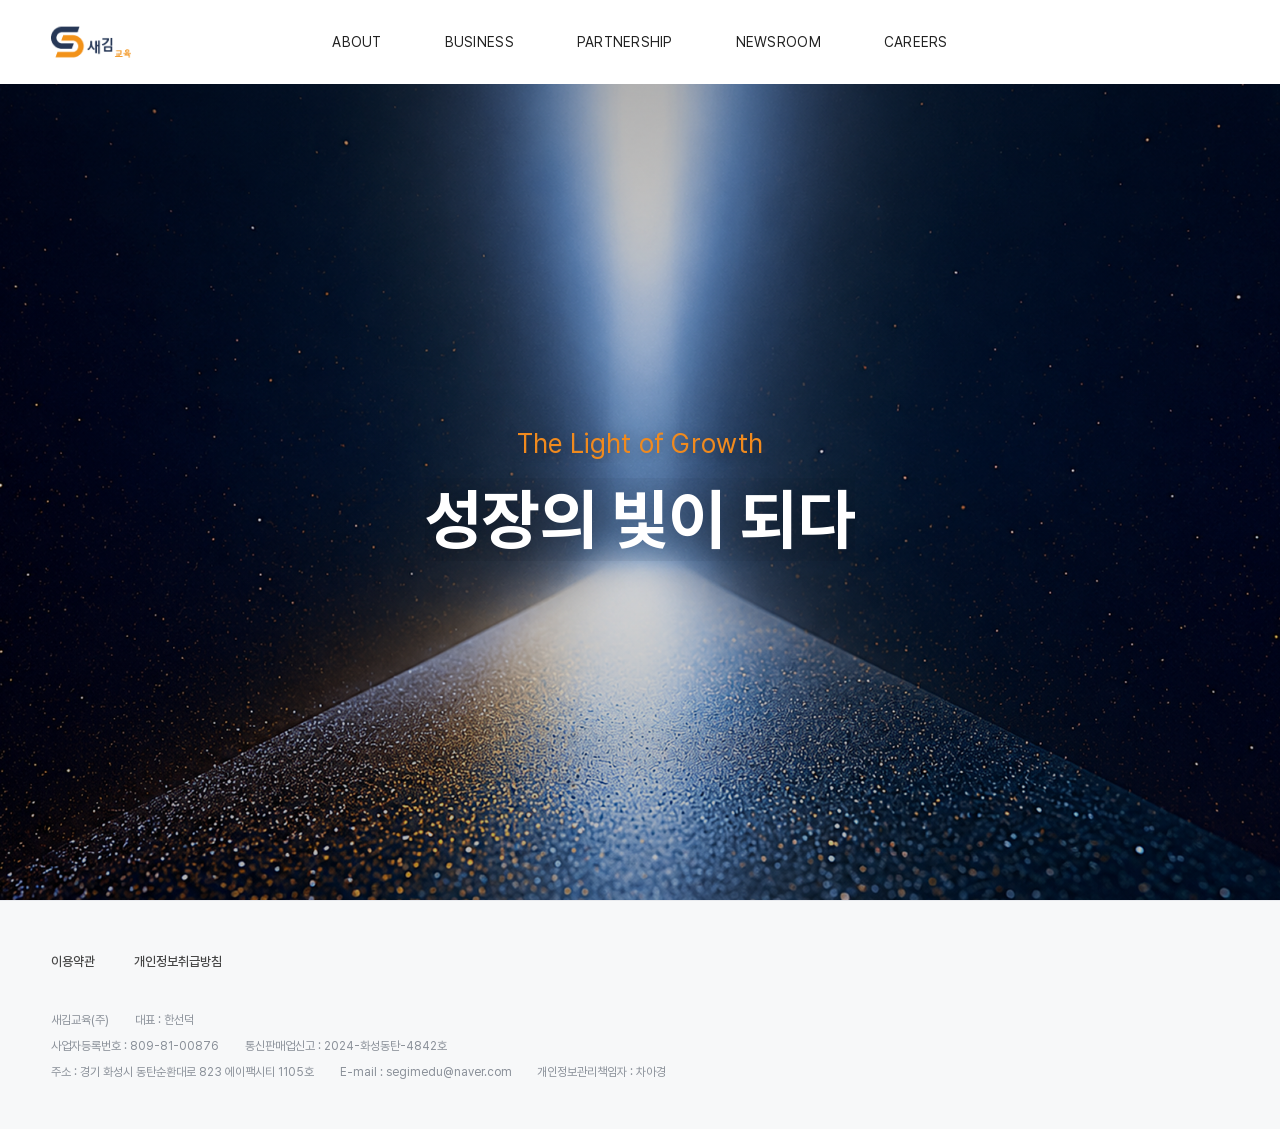
==== index.html @ 3005b9c8 "Add files via upload" ====
<!DOCTYPE html>
<html lang="ko">
<head>
  <meta charset="UTF-8">
  <meta name="viewport" content="width=device-width, initial-scale=1.0, viewport-fit=cover">
  <title>새김교육(주) | 성장의 빛이 되다</title>
  <meta name="description" content="새김교육(주) 공식 홈페이지 - 성장의 빛이 되다">
  <link rel="stylesheet" href="/resource/css/index.css">
</head>
<body>

  <!-- ============================================================
       공통 GNB ( 공용)
       ============================================================ -->
  <header class="gnb" id="gnb">
    <div class="gnb-inner">

      <!-- 로고 -->
      <a class="gnb-logo" href="/">
        <img src="/resource/imgs/logo.png" alt="새김교육">
      </a>

      <!-- 모바일 햄버거 버튼 -->
      <button type="button" class="menu-btn" id="menuBtn" aria-label="전체메뉴 열기" aria-expanded="false" aria-controls="gnbMenu">
        <span class="menu-btn-bar"></span>
        <span class="menu-btn-bar"></span>
        <span class="menu-btn-bar"></span>
      </button>

      <!-- 메뉴 (PC: 가운데 정렬 / 모바일: 슬라이드 패널) -->
      <nav class="gnb-menu" id="gnbMenu" aria-label="주메뉴">
        <ul class="menu-list">

          <li class="menu-item has-sub">
            <a class="menu-link" href="/about">About</a>
            <!-- 모바일 아코디언 전용 버튼 (PC에서는 숨김) -->
            <button type="button" class="sub-btn" aria-label="About 하위메뉴 열기" aria-expanded="false"></button>
            <ul class="sub-list">
              <li><a href="/about#intro">회사소개</a></li>
              <li><a href="/about#history">연혁</a></li>
            </ul>
          </li>

          <li class="menu-item">
            <a class="menu-link" href="/business">Business</a>
          </li>

          <li class="menu-item">
            <a class="menu-link" href="/partnership">Partnership</a>
          </li>

          <li class="menu-item">
            <a class="menu-link" href="/newsroom">Newsroom</a>
          </li>

          <li class="menu-item has-sub">
            <a class="menu-link" href="/career">Careers</a>
            <button type="button" class="sub-btn" aria-label="Careers 하위메뉴 열기" aria-expanded="false"></button>
            <ul class="sub-list">
              <li><a href="/career">인재상</a></li>
              <li><a href="/career2">채용 안내</a></li>
              <li><a href="/career3">채용공고</a></li>
            </ul>
          </li>

        </ul>
      </nav>

    </div>
  </header>
  <!-- // 공통 GNB -->

  <!-- 모바일 메뉴 열렸을 때 뒤 배경 딤 -->
  <div class="menu-dim" id="menuDim"></div>

  <!-- 본문 영역 -->
  <div class="page" id="page">
    <main>

      <!-- 히어로 : 한 화면을 가득 채우는 섹션 -->
      <section class="hero">
        <div class="hero-copy">
          <!-- 줄 단위 마스크 : .hero-line이 클립, 안쪽 텍스트가 아래에서 솟아오름 -->
          <div class="hero-line">
            <p class="hero-sub">The Light of Growth</p>
          </div>
          <div class="hero-line">
            <h1 class="hero-title txt-sheen">성장의 빛이 되다</h1>
          </div>
        </div>
      </section>

    </main>
  </div>
  <!-- // 본문 영역 -->

  <!-- ============================================================
       공통 푸터 (모든 페이지 공용)
       ============================================================ -->
  <footer class="footer" id="footer">
    <div class="footer-inner">

      <!-- 약관 링크 -->
      <ul class="footer-link">
        <li><a href="#">이용약관</a></li>
        <li><a href="#">개인정보취급방침</a></li>
      </ul>

      <!-- 사업자 정보 -->
      <div class="footer-info">
        <p>
          <span>새김교육(주)</span>
          <span>대표 : 한선덕</span>
        </p>
        <p>
          <span>사업자등록번호 : 809-81-00876</span>
          <span>통신판매업신고 : 2024-화성동탄-4842호</span>
        </p>
        <p>
          <span>주소 : 경기 화성시 동탄순환대로 823 에이팩시티 1105호</span>
          <span>E-mail : segimedu@naver.com</span>
          <span>개인정보관리책임자 : 차아경</span>
        </p>
      </div>

    </div>
  </footer>
  <!-- // 공통 푸터 -->

  <script src="/resource/js/common.js"></script>
</body>
</html>
---- resource/css/index.css ----
@charset "utf-8";

/* ============================================================
   [웹폰트] Pretendard — 로컬 호스팅 (resource/fonts)
   swap : 폰트 로드 전에는 대체 폰트로 먼저 보여줌
   ============================================================ */
@font-face {
    font-family: 'Pretendard';
    font-weight: 400;
    font-style: normal;
    font-display: swap;
    src: url('../fonts/Pretendard-Regular.woff2') format('woff2');
}

@font-face {
    font-family: 'Pretendard';
    font-weight: 500;
    font-style: normal;
    font-display: swap;
    src: url('../fonts/Pretendard-Medium.woff2') format('woff2');
}

/* 600~800 요청은 이 Bold(700)로 매칭됨 */
@font-face {
    font-family: 'Pretendard';
    font-weight: 700;
    font-style: normal;
    font-display: swap;
    src: url('../fonts/Pretendard-Bold.woff2') format('woff2');
}


/* ============================================================
   [기본 설정]
   ============================================================ */
:root {
    --point: #f08a1e;
    --navy: #22355c;
    --text: #222222;
    --text-sub: #8a9099;
    --line: #e8eaee;
    --gnb-h: 84px;
    /* 헤더 하단 2depth 서브 바 높이 */
    --subbar-h: 58px;
}

* {
    margin: 0;
    padding: 0;
    box-sizing: border-box;
}

html {
    -webkit-text-size-adjust: 100%;
}

body {
    font-family: 'Pretendard', 'Apple SD Gothic Neo', 'Malgun Gothic', 'Noto Sans KR', sans-serif;
    color: var(--text);
    background: #fff;
    line-height: 1.5;
    word-break: keep-all;
    overflow-x: hidden;
}

img {
    display: block;
    max-width: 100%;
    height: auto;
}

ul,
ol {
    list-style: none;
}

a {
    color: inherit;
    text-decoration: none;
}

button {
    font: inherit;
    color: inherit;
    background: none;
    border: 0;
    cursor: pointer;
}

body.menu-open {
    overflow: hidden;
}


/* ============================================================
   [공통 GNB]
   ============================================================ */
.gnb {
    position: fixed;
    top: 0;
    left: 0;
    z-index: 100;
    width: 100%;
    height: var(--gnb-h);
    background: #fff;
    transition: box-shadow .3s ease;
}

.gnb.is-scrolled {
    box-shadow: 0 2px 12px rgba(0, 0, 0, .06);
}

.gnb-inner {
    position: relative;
    display: flex;
    align-items: center;
    justify-content: center;
    width: 100%;
    max-width: 1920px;
    height: 100%;
    margin: 0 auto;
    padding: 0 clamp(20px, 4vw, 60px);
}

/* 로고 : 왼쪽 고정 */
.gnb-logo {
    position: absolute;
    left: clamp(20px, 4vw, 60px);
    top: 50%;
    transform: translateY(-50%);
    display: block;
}

.gnb-logo img {
    width: auto;
    height: clamp(24px, 2.4vw, 34px);
}

/* 메뉴 리스트 : 항목이 헤더 높이를 꽉 채워야 2depth가 헤더 바로 아래(top:100%)에 붙음
   (nav → ul → li 로 height:100%가 이어져야 하므로 nav에도 높이 지정) */
.gnb-menu {
    height: 100%;
}

.menu-list {
    display: flex;
    align-items: center;
    height: 100%;
    gap: clamp(28px, 4.6vw, 84px);
}

.menu-item {
    position: relative;
    display: flex;
    align-items: center;
    height: 100%;
}

.menu-link {
    position: relative;
    display: block;
    padding: 8px 2px;
    font-size: clamp(14px, 1.05vw, 17px);
    font-weight: 400;
    letter-spacing: .02em;
    text-transform: uppercase;
    color: var(--text);
    white-space: nowrap;
    transition: color .2s ease;
}

/* 1depth 활성 밑줄 : 글자 폭만큼 짧게, 가운데서 펼쳐짐 */
.menu-link::after {
    content: '';
    position: absolute;
    left: 0;
    right: 0;
    bottom: 0;
    height: 2px;
    background: var(--point);
    opacity: 0;
    transform: scaleX(.4);
    transition: transform .28s ease-out, opacity .28s ease-out;
}

/* 현재 페이지는 호버 없이도 상시 표시 */
.menu-link.on {
    color: var(--point);
}

.menu-link.on::after {
    opacity: 1;
    transform: scaleX(1);
}

/* 호버 표시는 마우스 기기에서만 */
@media (hover: hover) and (pointer: fine) {

    .menu-item:hover>.menu-link,
    .menu-item.is-open>.menu-link {
        color: var(--point);
    }

    .menu-item:hover>.menu-link::after,
    .menu-item.is-open>.menu-link::after {
        opacity: 1;
        transform: scaleX(1);
    }
}


/* ---- 2depth : 헤더 하단 전체 폭 서브 바 ---- */
/* 바 배경 : 헤더 아래로 펼쳐지는 흰 판. 페이지 콘텐츠를 밀지 않고 위에 겹침 */
.gnb::after {
    content: '';
    position: absolute;
    top: 100%;
    left: 0;
    width: 100%;
    height: 0;
    background: #fff;
    border-bottom: 1px solid var(--line);
    opacity: 0;
    /* 닫힘 상태에선 아래 콘텐츠 클릭을 막지 않음 */
    pointer-events: none;
    transition: height .32s ease-out, opacity .32s ease-out;
}

.gnb.sub-open::after {
    height: var(--subbar-h);
    opacity: 1;
    /* 열렸을 땐 헤더와 한 덩어리로 묶이는 호버 영역 */
    pointer-events: auto;
}

/* 2depth 항목 : 부모 1depth의 x좌표에서 시작해 가로로 나열 */
.sub-list {
    position: absolute;
    top: 100%;
    left: 0;
    /* .gnb::after 배경보다 위 */
    z-index: 1;
    display: flex;
    align-items: center;
    height: var(--subbar-h);
    gap: clamp(20px, 2.4vw, 44px);
    white-space: nowrap;
    opacity: 0;
    visibility: hidden;
    transform: translateY(-6px);
    transition: opacity .28s ease-out, transform .28s ease-out, visibility .28s;
}

.menu-item.is-open>.sub-list {
    opacity: 1;
    visibility: visible;
    transform: none;
}

.sub-list a {
    display: block;
    font-size: clamp(14px, 1vw, 16px);
    color: var(--navy);
    white-space: nowrap;
    transition: color .2s ease;
}

.sub-list a:hover {
    color: var(--point);
}

/* 모바일 전용 버튼 (PC 숨김) */
.menu-btn,
.sub-btn {
    display: none;
}


/* ============================================================
   [히어로] — 한 화면을 가득 채우는 섹션 1개
   ============================================================ */

.page {
    padding-top: var(--gnb-h);
}

/* 쌓임 순서 : 배경 이미지 → 오버레이(z-index 1) → 텍스트(z-index 2) */
.hero {
    position: relative;
    /* 오버레이·텍스트의 기준 */
    display: flex;
    align-items: center;
    justify-content: center;
    width: 100%;
    height: calc(var(--app-h, 100vh) - var(--gnb-h));
    height: calc(100dvh - var(--gnb-h));
    padding: 0 20px;
    overflow: hidden;
    background: #07090f url('../imgs/main.png') no-repeat center center / cover;
}

/* 다크 오버레이 : 배경 위, 텍스트 아래 / 클릭 통과 */
.hero::before {
    content: '';
    position: absolute;
    inset: 0;
    z-index: 1;
    pointer-events: none;
    background: linear-gradient(180deg, rgba(0, 0, 0, .30) 0%, rgba(0, 0, 0, .12) 45%, rgba(0, 0, 0, .28) 100%);
}


@media (hover: hover) and (pointer: fine) {
    .hero-glow {
        position: absolute;
        top: 0;
        left: 0;
        z-index: 1;
        width: 500px;
        height: 500px;
        margin: -250px 0 0 -250px;
        pointer-events: none;
        background: radial-gradient(circle,
                rgba(255, 220, 160, .20) 0%,
                rgba(255, 220, 160, .09) 35%,
                rgba(255, 220, 160, 0) 70%);
        mix-blend-mode: screen;
        opacity: 0;
        transition: opacity .45s ease;
        will-change: transform;
    }

    /* 히어로 진입 시 페이드 인 */
    .hero-glow.is-on {
        opacity: 1;
    }
}

/* 카피 : 오버레이 위 */
.hero-copy {
    position: relative;
    z-index: 2;
    text-align: center;
    /* 리빌 타이밍 (그라데이션 스윕 시작 시점 계산에 재사용) */
    --reveal-dur: 1.6s;
    --reveal-delay: 1.00s;
}

/* 줄 마스크 : 넘치는 부분을 잘라 텍스트가 아래에서 올라오게 함 */
.hero-line {
    overflow: hidden;
}

.hero-line+.hero-line {
    margin-top: clamp(8px, 1.2vw, 16px);
}

/* 로드 시 1회 리빌 : 마스크 아래(110%)에서 제자리로 */
@keyframes heroLineUp {
    from {
        opacity: 0;
        transform: translateY(110%);
    }

    to {
        opacity: 1;
        transform: translateY(0);
    }
}

.hero-sub,
.hero-title {
    animation: heroLineUp var(--reveal-dur) cubic-bezier(.22, 1, .36, 1) both;
}

/* 스태거 : 서브타이틀 먼저, 타이틀이 --reveal-delay 만큼 뒤 */
.hero-title {
    animation-delay: var(--reveal-delay);
}

.hero-sub {
    font-size: clamp(16px, 2.1vw, 34px);
    font-weight: 400;
    letter-spacing: .01em;
    color: var(--point);
    text-shadow: 0 2px 14px rgba(0, 0, 0, .35);
}

.hero-title {
    font-size: clamp(30px, 5.2vw, 74px);
    font-weight: 800;
    line-height: 1.25;
    letter-spacing: -.01em;
    color: #fff;
    /* 미지원 브라우저 폴백 : 흰색 단색 + 그림자 */
    text-shadow: 0 4px 24px rgba(0, 0, 0, .4);
}



@keyframes heroTitleSheen {

    0% {
        background-position: 100% 0;
    }

    55%,
    100% {
        background-position: 0% 0;
    }
}

@supports ((background-clip: text) or (-webkit-background-clip: text)) {
    .txt-sheen {
        background-image: linear-gradient(110deg, #fff 40%, var(--point) 50%, #fff 60%);
        background-repeat: no-repeat;
        background-size: 250% 100%;
        background-position: 100% 0;
        -webkit-background-clip: text;
        background-clip: text;
        color: transparent;
        -webkit-text-fill-color: transparent;
        text-shadow: none;
        filter: drop-shadow(0 4px 24px rgba(0, 0, 0, .4));
        animation:
            heroLineUp var(--reveal-dur) cubic-bezier(.22, 1, .36, 1) var(--reveal-delay, 0s) both,
            heroTitleSheen 4s ease-out calc(var(--reveal-delay, 0s) + var(--reveal-dur)) infinite;
    }
}

/* 모션 최소화 설정 : 리빌·스윕 없이 흰색 텍스트로 즉시 표시 */
@media (prefers-reduced-motion: reduce) {

    .hero-sub,
    .hero-title,
    .txt-sheen {
        animation: none;
    }

    .txt-sheen {
        background-image: none;
        color: #fff;
        -webkit-text-fill-color: #fff;
        text-shadow: 0 4px 24px rgba(0, 0, 0, .4);
        filter: none;
    }

    /* 마우스 글로우도 제거 (JS에서도 초기화하지 않음) */
    .hero-glow {
        display: none;
    }
}


/* ============================================================
   [Careers 서브 탭] — 인재상 / 채용 안내 / 채용공고 공용
   ============================================================ */
.ca-tab {
    position: relative;
    z-index: 3;
    width: 100%;
    background: #fff;
    border-bottom: 1px solid var(--line);
    --ca-tab-h: 52px;
}

.ca-tab-inner {
    display: flex;
    /* 레퍼런스처럼 우측 정렬 */
    justify-content: flex-end;
    gap: clamp(24px, 4vw, 76px);
    width: 100%;
    max-width: 1400px;
    height: var(--ca-tab-h);
    margin: 0 auto;
    padding: 0 clamp(20px, 4vw, 60px);
}

.ca-tab-link {
    position: relative;
    display: flex;
    align-items: center;
    font-size: clamp(13px, 1vw, 16px);
    color: #6b7280;
    white-space: nowrap;
    transition: color .2s ease;
}

/* 현재 페이지 : 주황 밑줄 */
.ca-tab-link.on {
    color: var(--point);
}

.ca-tab-link.on::after {
    content: '';
    position: absolute;
    left: 0;
    right: 0;
    bottom: 0;
    height: 2px;
    background: var(--point);
}

@media (hover: hover) and (pointer: fine) {
    .ca-tab-link:hover {
        color: var(--point);
    }
}

/* 좁으면 가로 스크롤로 3개 유지 */
@media (max-width: 640px) {
    .ca-tab-inner {
        justify-content: flex-start;
        gap: 28px;
        overflow-x: auto;
        -webkit-overflow-scrolling: touch;
        scrollbar-width: none;
    }

    .ca-tab-inner::-webkit-scrollbar {
        display: none;
    }
}


/* ============================================================
   [공통 푸터] — 히어로 아래 일반 문서 흐름 (스크롤하면 노출)
   ============================================================ */
.footer {
    width: 100%;
    padding: clamp(30px, 4vw, 48px) 0;
    background: #f7f8f9;
    border-top: 1px solid var(--line);
}

.footer-inner {
    width: 100%;
    max-width: 1400px;
    margin: 0 auto;
    padding: 0 clamp(20px, 4vw, 60px);
}

/* 약관 링크 */
.footer-link {
    display: flex;
    flex-wrap: wrap;
    gap: 10px clamp(20px, 3vw, 44px);
    margin-bottom: clamp(20px, 3vw, 40px);
}

.footer-link a {
    font-size: clamp(13px, 1vw, 15px);
    font-weight: 500;
    color: #444;
    transition: color .2s ease;
}

.footer-link a:hover {
    color: var(--point);
}

/* 사업자 정보 */
.footer-info p {
    display: flex;
    flex-wrap: wrap;
    gap: 4px clamp(14px, 2vw, 30px);
    margin-top: 8px;
    font-size: clamp(12px, .92vw, 15px);
    color: var(--text-sub);
}

.footer-info p:first-child {
    margin-top: 0;
}


/* ============================================================
   [스크롤 리빌] — 모든 페이지 공용
   .reveal 요소가 화면에 들어오면 common.js가 .is-in 부여 (1회)
   개별 지연은 인라인 --d 로 (예: style="--d:.12s")
   ============================================================ */
.js .reveal {
    opacity: 0;
    transform: translateY(20px);
    transition: opacity .6s ease-out, transform .6s ease-out;
    transition-delay: var(--d, 0s);
}

.js .reveal.is-in {
    opacity: 1;
    transform: none;
}

/* 모션 최소화 설정 : 애니메이션 없이 바로 보이게 */
@media (prefers-reduced-motion: reduce) {
    .js .reveal {
        opacity: 1;
        transform: none;
        transition: none;
    }
}


/* ============================================================
   [반응형] 1024px 이하
   ============================================================ */
@media (max-width: 1024px) {
    :root {
        --gnb-h: 60px;
    }

    /* 햄버거 버튼 */
    .menu-btn {
        position: absolute;
        right: clamp(16px, 4vw, 30px);
        top: 50%;
        transform: translateY(-50%);
        display: flex;
        flex-direction: column;
        justify-content: center;
        gap: 5px;
        width: 30px;
        height: 30px;
        z-index: 2;
    }

    .menu-btn-bar {
        display: block;
        width: 24px;
        height: 2px;
        background: var(--text);
        transition: transform .3s ease, opacity .2s ease;
    }

    /* 열림 상태 → X 아이콘 */
    body.menu-open .menu-btn-bar:nth-child(1) {
        transform: translateY(7px) rotate(45deg);
    }

    body.menu-open .menu-btn-bar:nth-child(2) {
        opacity: 0;
    }

    body.menu-open .menu-btn-bar:nth-child(3) {
        transform: translateY(-7px) rotate(-45deg);
    }

    /* 전체메뉴 패널 (오른쪽에서 슬라이드) */
    .gnb-menu {
        position: fixed;
        top: var(--gnb-h);
        right: 0;
        width: min(340px, 86vw);
        height: calc(100% - var(--gnb-h));
        padding: 10px 0 40px;
        background: #fff;
        overflow-y: auto;
        -webkit-overflow-scrolling: touch;
        transform: translateX(100%);
        transition: transform .35s ease;
    }

    body.menu-open .gnb-menu {
        transform: translateX(0);
    }

    /* 서브 바는 PC 전용 — 모바일은 아코디언 유지 */
    .gnb::after {
        display: none;
    }

    .menu-link::after {
        display: none;
    }

    .menu-list {
        display: block;
        height: auto;
    }

    .menu-item {
        display: block;
        height: auto;
        border-bottom: 1px solid var(--line);
    }

    .menu-link {
        padding: 18px clamp(20px, 5vw, 28px);
        font-size: 17px;
        font-weight: 600;
    }

    /* 하위메뉴 열기 버튼 (+ / − 모양) */
    .sub-btn {
        position: absolute;
        right: 0;
        top: 0;
        display: block;
        width: 58px;
        height: 58px;
    }

    .sub-btn::before,
    .sub-btn::after {
        content: '';
        position: absolute;
        left: 50%;
        top: 50%;
        width: 13px;
        height: 2px;
        margin: -1px 0 0 -6.5px;
        background: #666;
        transition: transform .3s ease;
    }

    .sub-btn::after {
        transform: rotate(90deg);
    }

    .menu-item.is-open .sub-btn::after {
        transform: rotate(0);
    }

    /* 아코디언 : PC 서브 바 스타일(가로 flex·고정 높이)을 되돌림 */
    .sub-list {
        position: static;
        display: block;
        height: auto;
        max-height: 0;
        gap: 0;
        padding: 0;
        background: #fafbfc;
        white-space: normal;
        opacity: 1;
        visibility: visible;
        overflow: hidden;
        transform: none;
        transition: max-height .35s ease, padding .35s ease;
    }

    .menu-item.is-open>.sub-list {
        max-height: 300px;
        padding: 8px 0;
        transform: none;
    }

    .sub-list a {
        padding: 11px clamp(20px, 5vw, 28px);
        font-size: 15px;
        text-align: left;
    }

    /* 배경 딤 */
    .menu-dim {
        position: fixed;
        inset: 0;
        z-index: 90;
        background: rgba(0, 0, 0, .35);
        opacity: 0;
        visibility: hidden;
        transition: opacity .3s ease, visibility .3s;
    }

    body.menu-open .menu-dim {
        opacity: 1;
        visibility: visible;
    }
}


/* ============================================================
   [반응형] 640px 이하 : 소형 폰 (아이폰 SE 375×667 대응)
   ============================================================ */
@media (max-width: 640px) {
    :root {
        --gnb-h: 56px;
    }

    .gnb-logo img {
        height: 22px;
    }

    .hero-sub {
        font-size: clamp(14px, 4.4vw, 20px);
    }

    .hero-title {
        font-size: clamp(26px, 8.6vw, 40px);
    }

    .footer-link {
        gap: 8px 24px;
        margin-bottom: 18px;
    }

    .footer-info p {
        gap: 2px 14px;
        line-height: 1.7;
    }
}

@media (max-height: 700px) {
    .hero-sub {
        font-size: min(clamp(14px, 2.4vh, 22px), 4.6vw);
    }

    .hero-title {
        font-size: min(clamp(24px, 5.6vh, 46px), 8.4vw);
    }
}

/* 320px 초소형 폰 */
@media (max-width: 360px) {
    .gnb-menu {
        width: 100%;
    }

    .footer-info p {
        flex-direction: column;
        gap: 3px;
    }
}
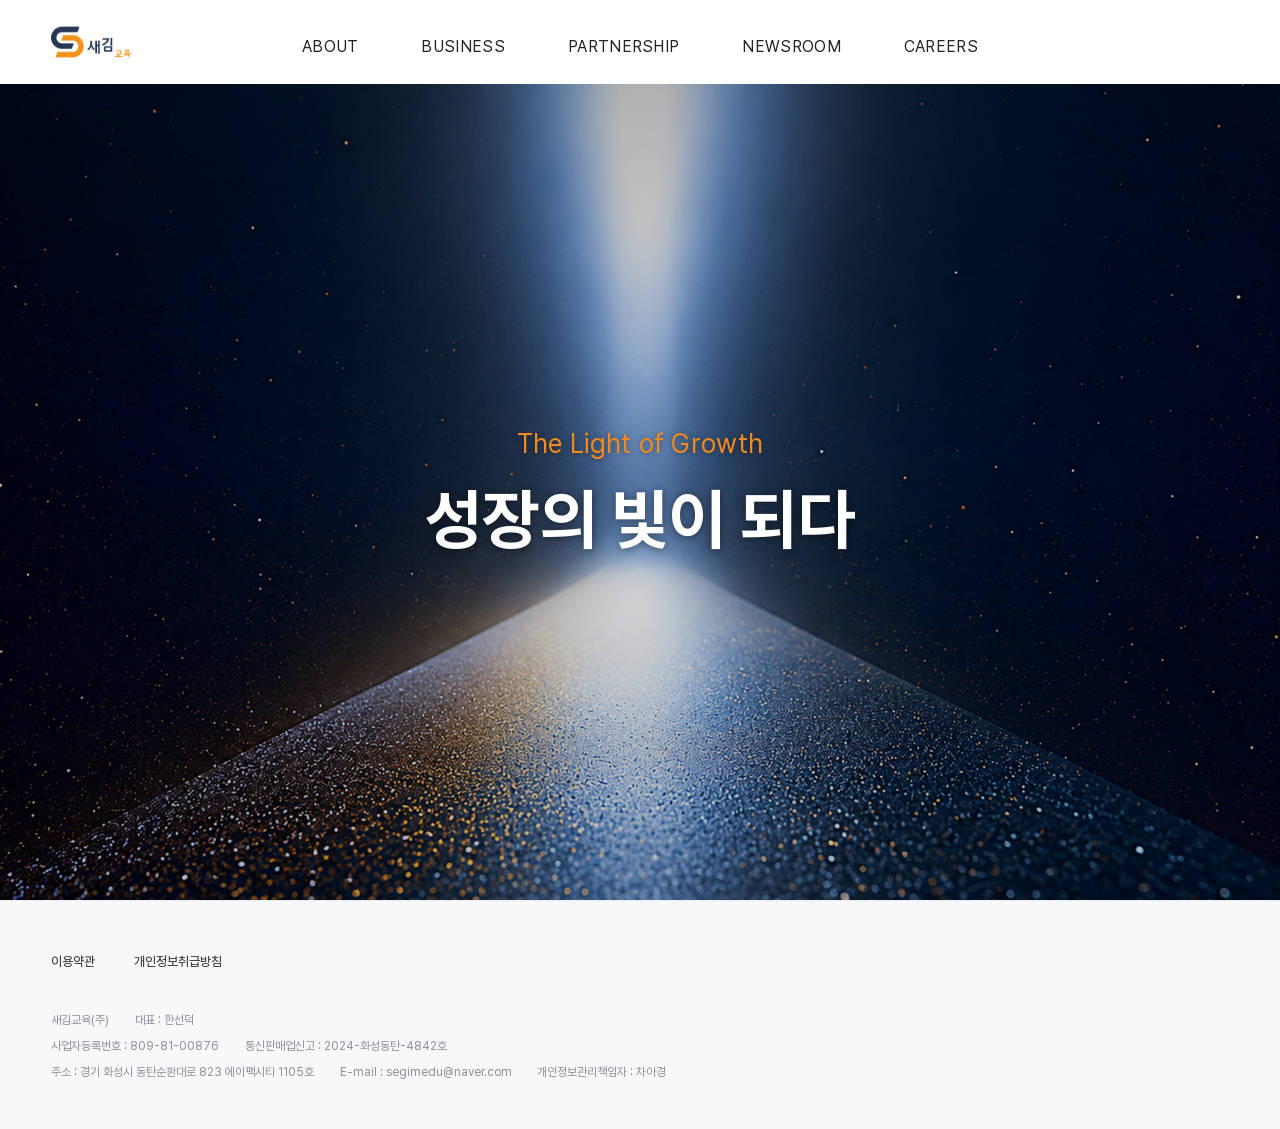
==== commit 3de75178: "Add files via upload" ====
--- a/index.html
+++ b/index.html
@@ -3,9 +3,56 @@
 <head>
   <meta charset="UTF-8">
   <meta name="viewport" content="width=device-width, initial-scale=1.0, viewport-fit=cover">
-  <title>새김교육(주) | 성장의 빛이 되다</title>
-  <meta name="description" content="새김교육(주) 공식 홈페이지 - 성장의 빛이 되다">
-  <link rel="stylesheet" href="/resource/css/index.css">
+
+  <!-- SEO -->
+  <title>새김교육 | 성장의 빛이 되다</title>
+  <meta name="description" content="새김교육은 파머스영어·고래영어와 함께 생각이 영어가 되는 교육을 만듭니다. 미래 교육의 표준을 만드는 영어교육 전문기업.">
+  <meta name="keywords" content="새김교육, 파머스영어, 고래영어, 아이비라이팅">
+  <meta name="author" content="새김교육(주)">
+  <meta name="robots" content="index, follow">
+  <link rel="canonical" href="https://segimedu.com/">
+
+  <!-- Open Graph -->
+  <meta property="og:type" content="website">
+  <meta property="og:site_name" content="새김교육">
+  <meta property="og:locale" content="ko_KR">
+  <meta property="og:title" content="새김교육 | 성장의 빛이 되다">
+  <meta property="og:description" content="생각이 영어가 되는 교육, 미래 교육의 표준을 만드는 새김교육.">
+  <meta property="og:url" content="https://segimedu.com/">
+  <meta property="og:image" content="https://segimedu.com/resource/imgs/og.png">
+  <meta property="og:image:width" content="1200">
+  <meta property="og:image:height" content="630">
+
+  <!-- Twitter -->
+  <meta name="twitter:card" content="summary_large_image">
+  <meta name="twitter:title" content="새김교육 | 성장의 빛이 되다">
+  <meta name="twitter:description" content="생각이 영어가 되는 교육, 미래 교육의 표준을 만드는 새김교육.">
+  <meta name="twitter:image" content="https://segimedu.com/resource/imgs/og.png">
+
+  <!-- Favicon -->
+  <link rel="icon" href="resource/imgs/favicon.png" type="image/png">
+  <link rel="apple-touch-icon" href="resource/imgs/favicon.png">
+
+  <!-- 구조화 데이터 : 회사 정보 -->
+  <script type="application/ld+json">
+  {
+    "@context": "https://schema.org",
+    "@type": "Organization",
+    "name": "새김교육(주)",
+    "url": "https://segimedu.com",
+    "logo": "https://segimedu.com/resource/imgs/logo.png",
+    "email": "segimedu@naver.com",
+    "address": {
+      "@type": "PostalAddress",
+      "addressCountry": "KR",
+      "addressRegion": "경기도",
+      "addressLocality": "화성시",
+      "streetAddress": "동탄순환대로 823 에이팩시티 1105호"
+    }
+  }
+  </script>
+
+  <link rel="stylesheet" href="resource/css/index.css">
 </head>
 <body>
 
@@ -16,8 +63,8 @@
     <div class="gnb-inner">
 
       <!-- 로고 -->
-      <a class="gnb-logo" href="/">
-        <img src="/resource/imgs/logo.png" alt="새김교육">
+      <a class="gnb-logo" href="index.html">
+        <img src="resource/imgs/logo.png" alt="새김교육">
       </a>
 
       <!-- 모바일 햄버거 버튼 -->
@@ -32,34 +79,34 @@
         <ul class="menu-list">
 
           <li class="menu-item has-sub">
-            <a class="menu-link" href="/about">About</a>
+            <a class="menu-link" href="about.html">About</a>
             <!-- 모바일 아코디언 전용 버튼 (PC에서는 숨김) -->
             <button type="button" class="sub-btn" aria-label="About 하위메뉴 열기" aria-expanded="false"></button>
             <ul class="sub-list">
-              <li><a href="/about#intro">회사소개</a></li>
-              <li><a href="/about#history">연혁</a></li>
+              <li><a href="about.html#intro">회사소개</a></li>
+              <li><a href="about.html#history">연혁</a></li>
             </ul>
           </li>
 
           <li class="menu-item">
-            <a class="menu-link" href="/business">Business</a>
+            <a class="menu-link" href="business.html">Business</a>
           </li>
 
           <li class="menu-item">
-            <a class="menu-link" href="/partnership">Partnership</a>
+            <a class="menu-link" href="partnership.html">Partnership</a>
           </li>
 
           <li class="menu-item">
-            <a class="menu-link" href="/newsroom">Newsroom</a>
+            <a class="menu-link" href="newsroom.html">Newsroom</a>
           </li>
 
           <li class="menu-item has-sub">
-            <a class="menu-link" href="/career">Careers</a>
+            <a class="menu-link" href="career.html">Careers</a>
             <button type="button" class="sub-btn" aria-label="Careers 하위메뉴 열기" aria-expanded="false"></button>
             <ul class="sub-list">
-              <li><a href="/career">인재상</a></li>
-              <li><a href="/career2">채용 안내</a></li>
-              <li><a href="/career3">채용공고</a></li>
+              <li><a href="career.html">인재상</a></li>
+              <li><a href="career2.html">채용 안내</a></li>
+              <li><a href="career3.html">채용공고</a></li>
             </ul>
           </li>
 
@@ -127,6 +174,6 @@
   </footer>
   <!-- // 공통 푸터 -->
 
-  <script src="/resource/js/common.js"></script>
+  <script src="resource/js/common.js"></script>
 </body>
 </html>
--- a/resource/css/index.css
+++ b/resource/css/index.css
@@ -2,7 +2,6 @@
 
 /* ============================================================
    [웹폰트] Pretendard — 로컬 호스팅 (resource/fonts)
-   swap : 폰트 로드 전에는 대체 폰트로 먼저 보여줌
    ============================================================ */
 @font-face {
     font-family: 'Pretendard';
@@ -20,7 +19,6 @@
     src: url('../fonts/Pretendard-Medium.woff2') format('woff2');
 }
 
-/* 600~800 요청은 이 Bold(700)로 매칭됨 */
 @font-face {
     font-family: 'Pretendard';
     font-weight: 700;
@@ -136,8 +134,7 @@
     height: clamp(24px, 2.4vw, 34px);
 }
 
-/* 메뉴 리스트 : 항목이 헤더 높이를 꽉 채워야 2depth가 헤더 바로 아래(top:100%)에 붙음
-   (nav → ul → li 로 height:100%가 이어져야 하므로 nav에도 높이 지정) */
+
 .gnb-menu {
     height: 100%;
 }
@@ -156,11 +153,16 @@
     height: 100%;
 }
 
+/* 링크를 GNB 바 높이만큼 잡아 밑줄이 바 하단에 붙게 함
+   (padding-top으로 글자만 살짝 아래로) */
 .menu-link {
     position: relative;
-    display: block;
-    padding: 8px 2px;
-    font-size: clamp(14px, 1.05vw, 17px);
+    display: inline-flex;
+    align-items: center;
+    box-sizing: border-box;
+    height: var(--gnb-h);
+    padding: 10px 2px 0;
+    font-size: clamp(16px, 1.05vw, 18px); /* 260731 폰트 사이즈2px UP */
     font-weight: 400;
     letter-spacing: .02em;
     text-transform: uppercase;
@@ -176,7 +178,7 @@
     left: 0;
     right: 0;
     bottom: 0;
-    height: 2px;
+    height: 3px;
     background: var(--point);
     opacity: 0;
     transform: scaleX(.4);
@@ -210,7 +212,6 @@
 
 
 /* ---- 2depth : 헤더 하단 전체 폭 서브 바 ---- */
-/* 바 배경 : 헤더 아래로 펼쳐지는 흰 판. 페이지 콘텐츠를 밀지 않고 위에 겹침 */
 .gnb::after {
     content: '';
     position: absolute;
@@ -221,7 +222,6 @@
     background: #fff;
     border-bottom: 1px solid var(--line);
     opacity: 0;
-    /* 닫힘 상태에선 아래 콘텐츠 클릭을 막지 않음 */
     pointer-events: none;
     transition: height .32s ease-out, opacity .32s ease-out;
 }
@@ -229,16 +229,13 @@
 .gnb.sub-open::after {
     height: var(--subbar-h);
     opacity: 1;
-    /* 열렸을 땐 헤더와 한 덩어리로 묶이는 호버 영역 */
     pointer-events: auto;
 }
 
-/* 2depth 항목 : 부모 1depth의 x좌표에서 시작해 가로로 나열 */
 .sub-list {
     position: absolute;
     top: 100%;
     left: 0;
-    /* .gnb::after 배경보다 위 */
     z-index: 1;
     display: flex;
     align-items: center;
@@ -257,7 +254,25 @@
     transform: none;
 }
 
+/* 상시 노출 페이지는 첫 렌더부터 펼친 상태로 그림 (로드 직후 내려오는 모션 방지).
+   JS가 준비되면 .sub-ready가 붙어 이 규칙이 빠지고 is-open이 이어받음 — 값이 같아 트랜지션 없음 */
+@media (min-width: 1025px) {
+
+    .has-subbar:not(.sub-ready) .gnb::after {
+        height: var(--subbar-h);
+        opacity: 1;
+        pointer-events: auto;
+    }
+
+    .has-subbar:not(.sub-ready) .menu-link.on~.sub-list {
+        opacity: 1;
+        visibility: visible;
+        transform: none;
+    }
+}
+
 .sub-list a {
+    position: relative;
     display: block;
     font-size: clamp(14px, 1vw, 16px);
     color: var(--navy);
@@ -269,6 +284,21 @@
     color: var(--point);
 }
 
+/* 현재 보고 있는 페이지 : 주황 + 밑줄 (common.js가 .on 부여) */
+.sub-list a.on {
+    color: var(--point);
+}
+
+.sub-list a.on::after {
+    content: '';
+    position: absolute;
+    left: 0;
+    right: 0;
+    bottom: -6px;
+    height: 2px;
+    background: var(--point);
+}
+
 /* 모바일 전용 버튼 (PC 숨김) */
 .menu-btn,
 .sub-btn {
@@ -277,17 +307,21 @@
 
 
 /* ============================================================
-   [히어로] — 한 화면을 가득 채우는 섹션 1개
+   히어로
    ============================================================ */
 
 .page {
     padding-top: var(--gnb-h);
 }
 
-/* 쌓임 순서 : 배경 이미지 → 오버레이(z-index 1) → 텍스트(z-index 2) */
+/* 서브바를 상시 펼쳐 두는 페이지(Careers 등) : 그 높이만큼 본문을 더 내림 */
+.has-subbar .page {
+    padding-top: calc(var(--gnb-h) + var(--subbar-h));
+}
+
+/* 순서 : 배경 이미지 → 오버레이(z-index 1) → 텍스트(z-index 2) */
 .hero {
     position: relative;
-    /* 오버레이·텍스트의 기준 */
     display: flex;
     align-items: center;
     justify-content: center;
@@ -383,7 +417,7 @@
     font-weight: 400;
     letter-spacing: .01em;
     color: var(--point);
-    text-shadow: 0 2px 14px rgba(0, 0, 0, .35);
+    text-shadow: 0 1px 6px rgba(0, 0, 0, .4);
 }
 
 .hero-title {
@@ -392,8 +426,7 @@
     line-height: 1.25;
     letter-spacing: -.01em;
     color: #fff;
-    /* 미지원 브라우저 폴백 : 흰색 단색 + 그림자 */
-    text-shadow: 0 4px 24px rgba(0, 0, 0, .4);
+     text-shadow: 0 1px 6px rgba(0, 0, 0, .4);
 }
 
 
@@ -421,7 +454,7 @@
         color: transparent;
         -webkit-text-fill-color: transparent;
         text-shadow: none;
-        filter: drop-shadow(0 4px 24px rgba(0, 0, 0, .4));
+        filter: drop-shadow(0 1px 4px rgba(0, 0, 0, .45)); 
         animation:
             heroLineUp var(--reveal-dur) cubic-bezier(.22, 1, .36, 1) var(--reveal-delay, 0s) both,
             heroTitleSheen 4s ease-out calc(var(--reveal-delay, 0s) + var(--reveal-dur)) infinite;
@@ -447,77 +480,6 @@
 
     /* 마우스 글로우도 제거 (JS에서도 초기화하지 않음) */
     .hero-glow {
-        display: none;
-    }
-}
-
-
-/* ============================================================
-   [Careers 서브 탭] — 인재상 / 채용 안내 / 채용공고 공용
-   ============================================================ */
-.ca-tab {
-    position: relative;
-    z-index: 3;
-    width: 100%;
-    background: #fff;
-    border-bottom: 1px solid var(--line);
-    --ca-tab-h: 52px;
-}
-
-.ca-tab-inner {
-    display: flex;
-    /* 레퍼런스처럼 우측 정렬 */
-    justify-content: flex-end;
-    gap: clamp(24px, 4vw, 76px);
-    width: 100%;
-    max-width: 1400px;
-    height: var(--ca-tab-h);
-    margin: 0 auto;
-    padding: 0 clamp(20px, 4vw, 60px);
-}
-
-.ca-tab-link {
-    position: relative;
-    display: flex;
-    align-items: center;
-    font-size: clamp(13px, 1vw, 16px);
-    color: #6b7280;
-    white-space: nowrap;
-    transition: color .2s ease;
-}
-
-/* 현재 페이지 : 주황 밑줄 */
-.ca-tab-link.on {
-    color: var(--point);
-}
-
-.ca-tab-link.on::after {
-    content: '';
-    position: absolute;
-    left: 0;
-    right: 0;
-    bottom: 0;
-    height: 2px;
-    background: var(--point);
-}
-
-@media (hover: hover) and (pointer: fine) {
-    .ca-tab-link:hover {
-        color: var(--point);
-    }
-}
-
-/* 좁으면 가로 스크롤로 3개 유지 */
-@media (max-width: 640px) {
-    .ca-tab-inner {
-        justify-content: flex-start;
-        gap: 28px;
-        overflow-x: auto;
-        -webkit-overflow-scrolling: touch;
-        scrollbar-width: none;
-    }
-
-    .ca-tab-inner::-webkit-scrollbar {
         display: none;
     }
 }
@@ -669,6 +631,11 @@
         display: none;
     }
 
+    /* 서브바가 없으니 본문 오프셋도 헤더 높이만 */
+    .has-subbar .page {
+        padding-top: var(--gnb-h);
+    }
+
     .menu-link::after {
         display: none;
     }
@@ -684,7 +651,10 @@
         border-bottom: 1px solid var(--line);
     }
 
+    /* 모바일 패널 : 바 높이 고정 해제 */
     .menu-link {
+        display: block;
+        height: auto;
         padding: 18px clamp(20px, 5vw, 28px);
         font-size: 17px;
         font-weight: 600;
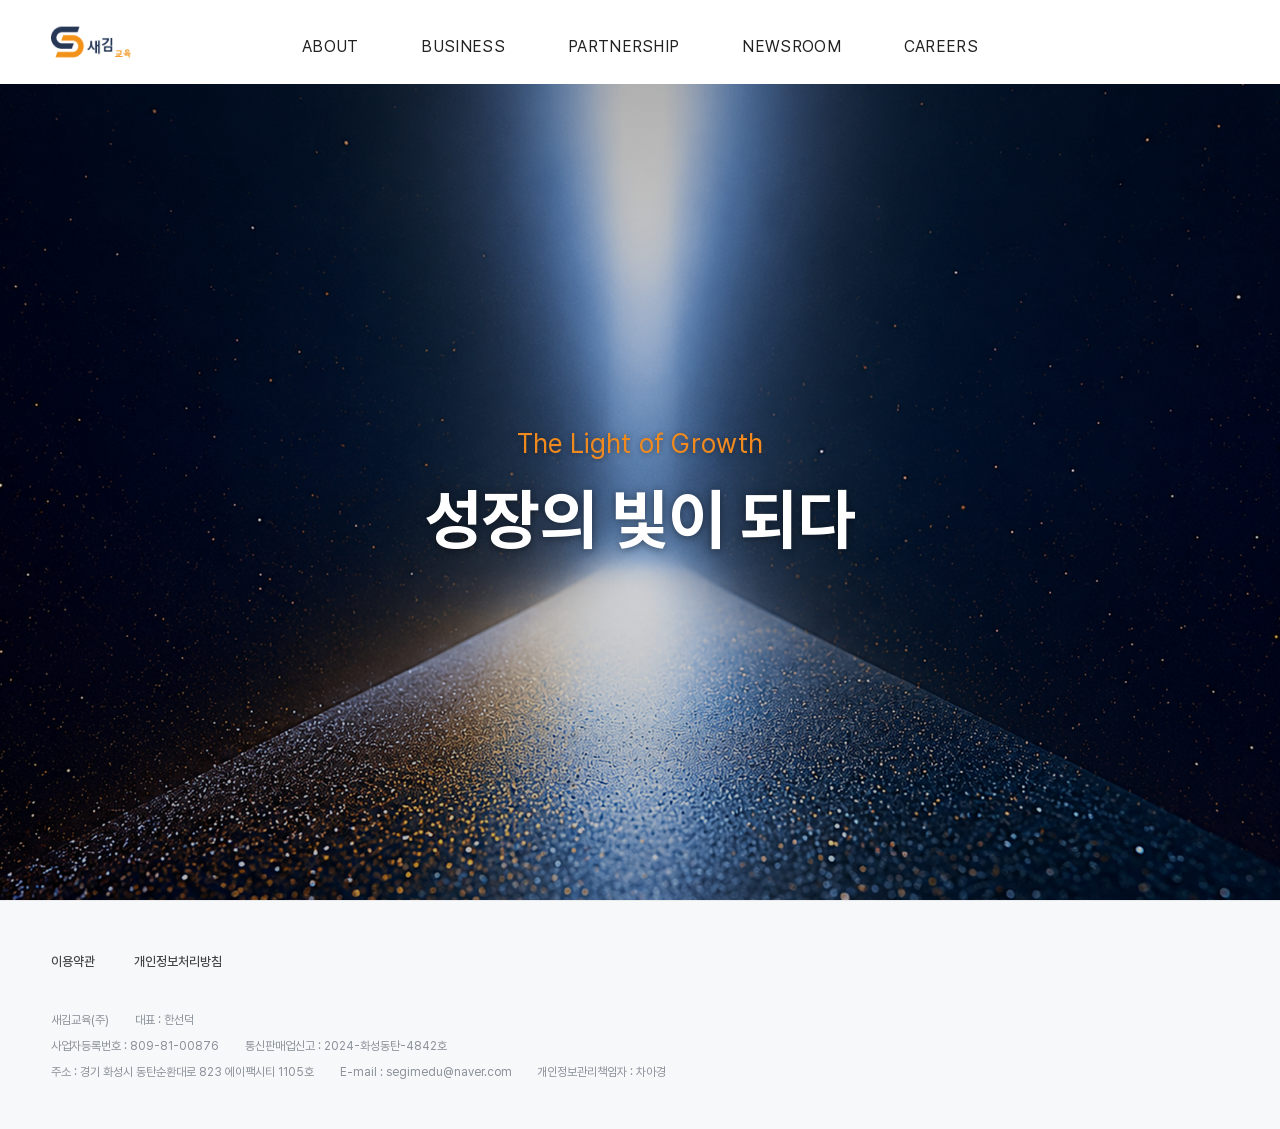
==== commit 242bdef1: "Add files via upload" ====
--- a/index.html
+++ b/index.html
@@ -1,5 +1,6 @@
 <!DOCTYPE html>
 <html lang="ko">
+
 <head>
   <meta charset="UTF-8">
   <meta name="viewport" content="width=device-width, initial-scale=1.0, viewport-fit=cover">
@@ -54,6 +55,7 @@
 
   <link rel="stylesheet" href="resource/css/index.css">
 </head>
+
 <body>
 
   <!-- ============================================================
@@ -68,7 +70,8 @@
       </a>
 
       <!-- 모바일 햄버거 버튼 -->
-      <button type="button" class="menu-btn" id="menuBtn" aria-label="전체메뉴 열기" aria-expanded="false" aria-controls="gnbMenu">
+      <button type="button" class="menu-btn" id="menuBtn" aria-label="전체메뉴 열기" aria-expanded="false"
+        aria-controls="gnbMenu">
         <span class="menu-btn-bar"></span>
         <span class="menu-btn-bar"></span>
         <span class="menu-btn-bar"></span>
@@ -149,8 +152,12 @@
 
       <!-- 약관 링크 -->
       <ul class="footer-link">
-        <li><a href="#">이용약관</a></li>
-        <li><a href="#">개인정보취급방침</a></li>
+        <li><a href="terms.html"
+            onclick="window.open(this.href, 'termsPopup', 'width=960,height=900,scrollbars=yes,resizable=yes'); return false;">이용약관</a>
+        </li>
+        <li><a href="privacy.html"
+            onclick="window.open(this.href, 'privacyPopup', 'width=960,height=900,scrollbars=yes,resizable=yes'); return false;">개인정보처리방침</a>
+        </li>
       </ul>
 
       <!-- 사업자 정보 -->
@@ -176,4 +183,5 @@
 
   <script src="resource/js/common.js"></script>
 </body>
-</html>
+
+</html>
